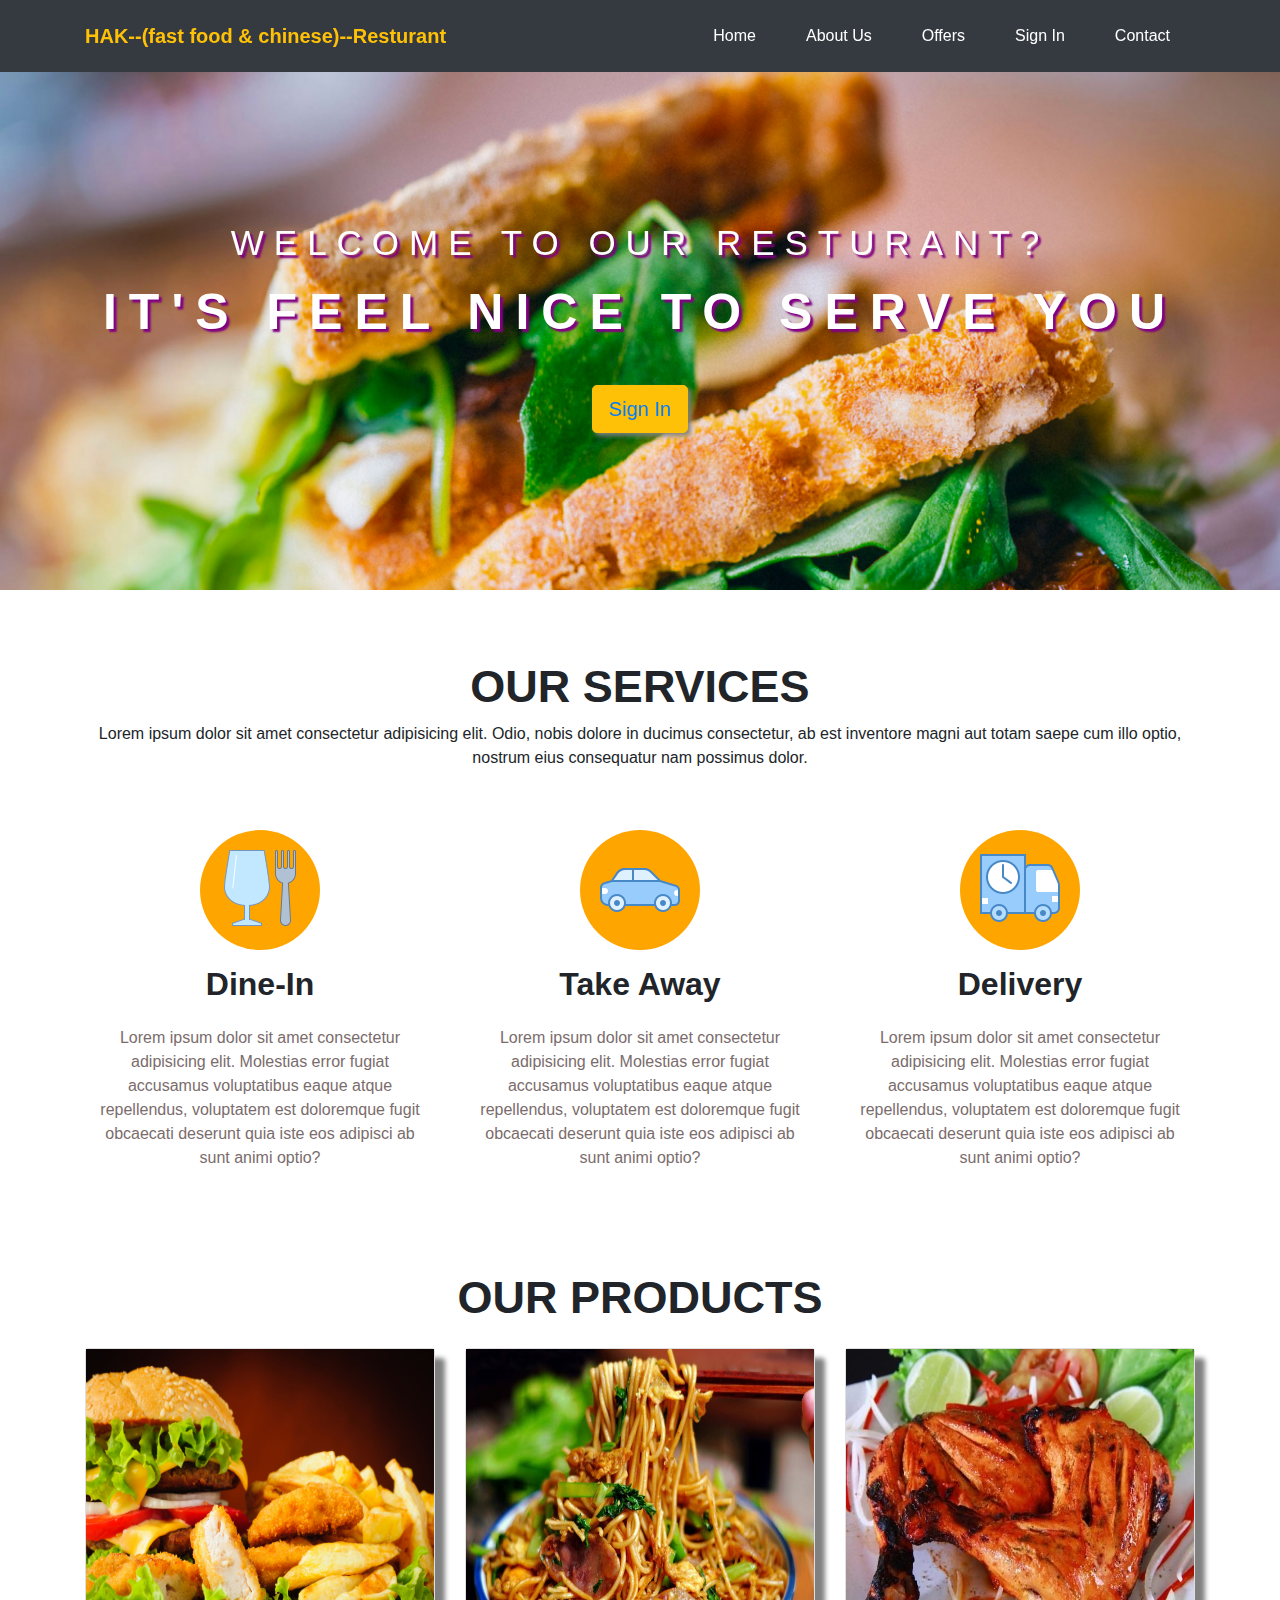
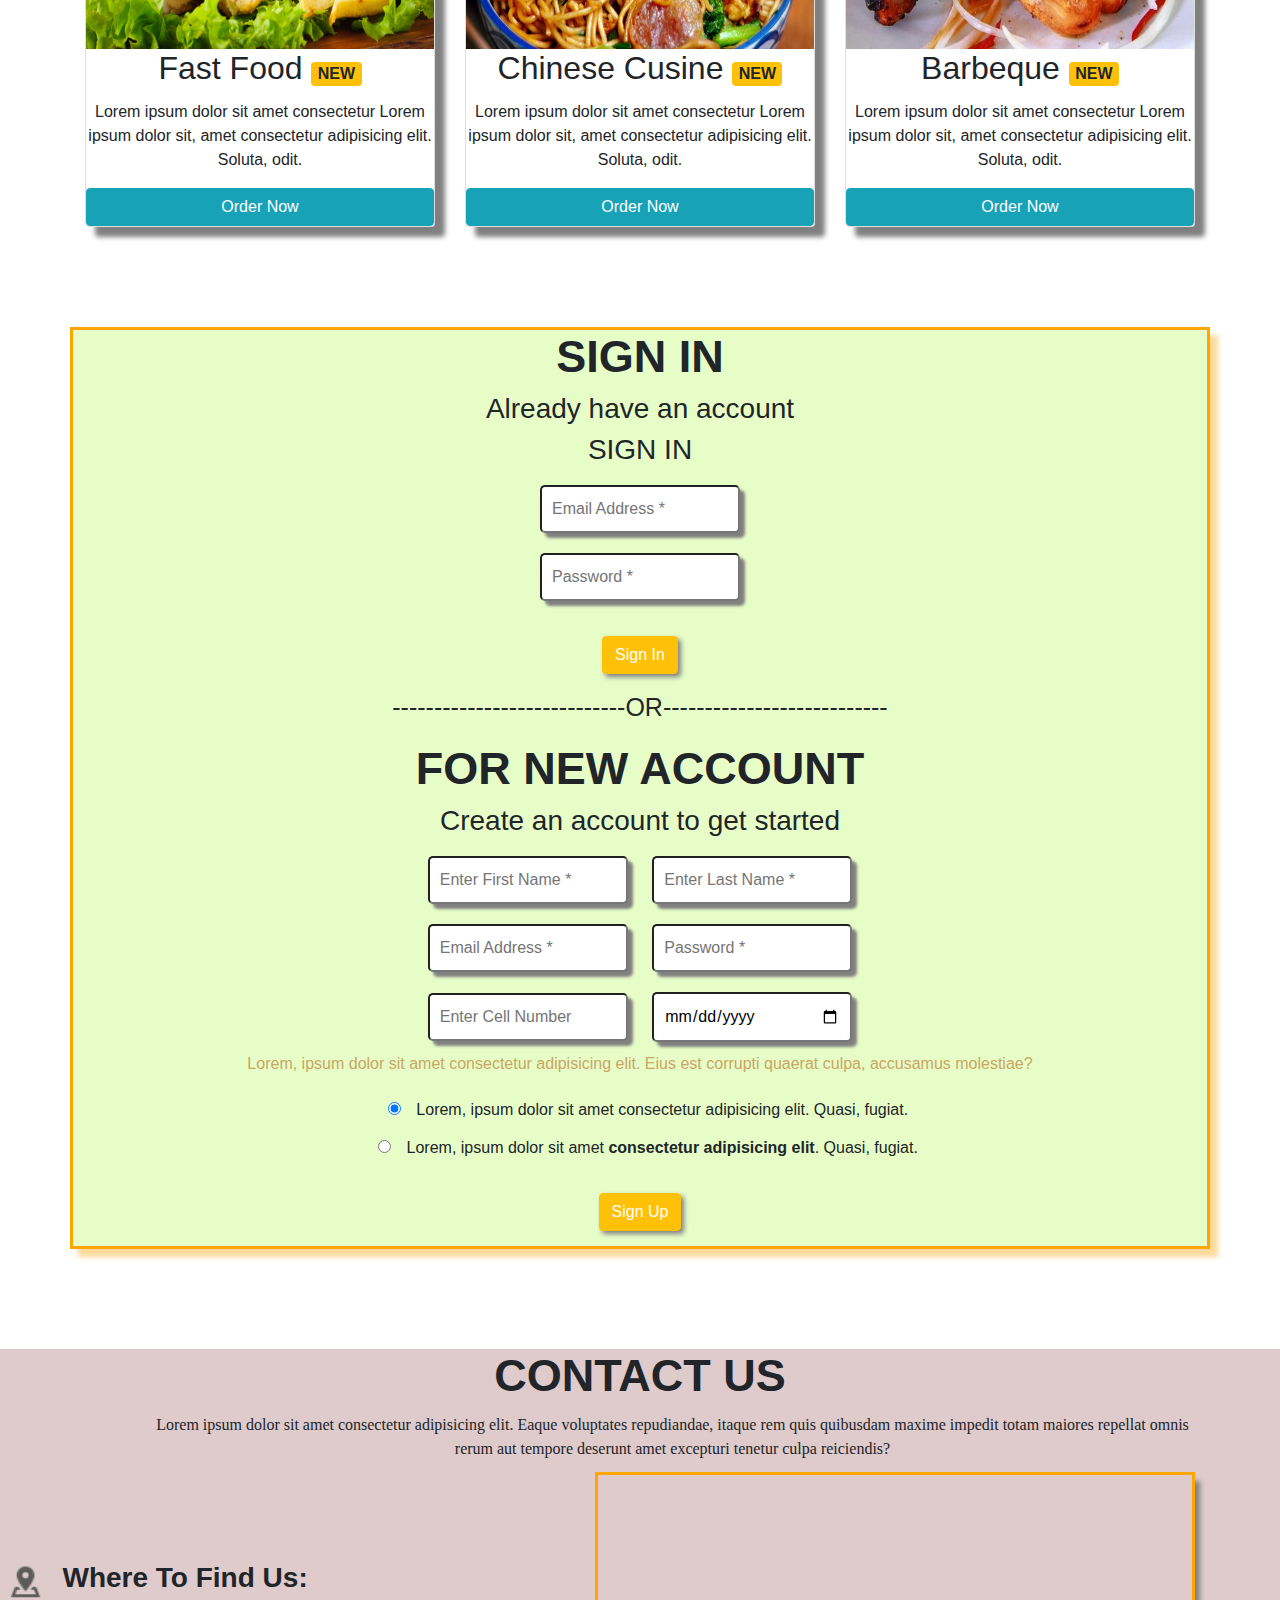
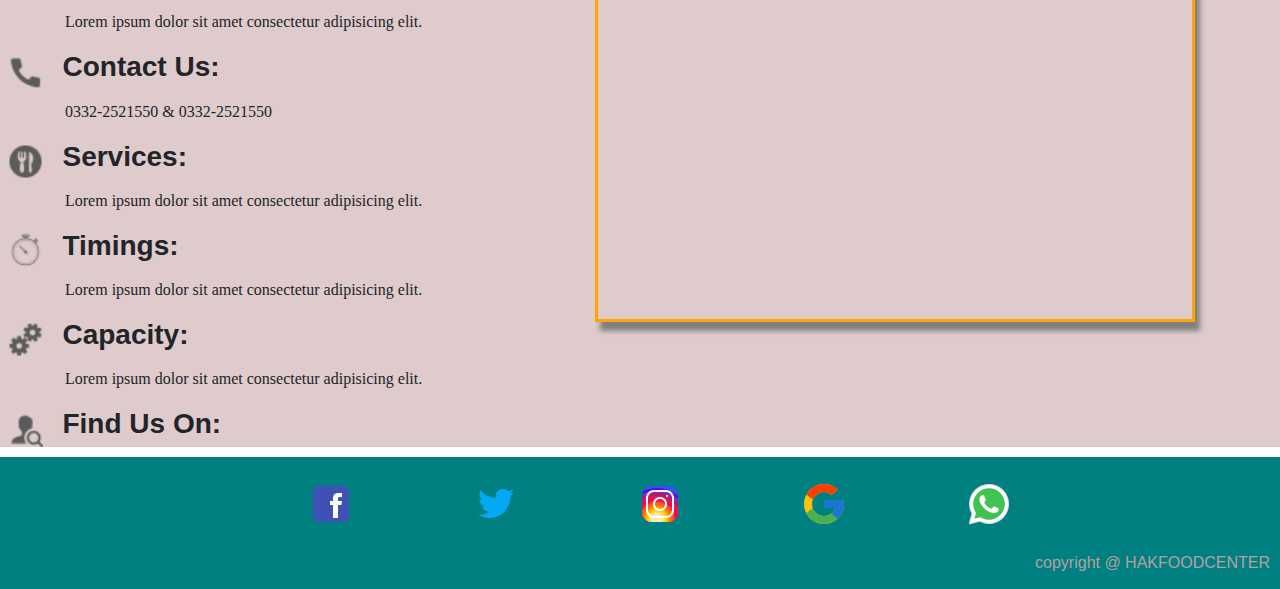
==== index.html @ 9097c430 "first commit" ====
<!DOCTYPE html>
<html lang="en">
<head>
    <meta charset="UTF-8">
    <meta name="viewport" content="width=device-width, initial-scale=1.0">
    <title>HAK! Fast Food and Chinese Resturant</title>
    <link rel="stylesheet" href="/css/index.css">
    <link rel="stylesheet" href="/css/bootstrap-4/bootstrap-4/css/bootstrap.min.css">
    <script src="/css/bootstrap-4/bootstrap-4/js/bootstrap.min.js"></script>
    <script src="https://ajax.googleapis.com/ajax/libs/jquery/3.4.1/jquery.min.js"></script>
    <meta name="viewport" content="width=device-width, initial-scale=1">
    <link rel="stylesheet" href="path/to/font-awesome/css/font-awesome.min.css">
</head>
<body>
    <div class="bgimg">
        <nav class="navbar navnav navbar-expand-md bg-dark navbar-dark navnav">
            <div class="container">
                
                <a href="index.html" class="navbar-brand font-weight-bold text-warning logo">HAK--(fast food & chinese)--Resturant</a>
                
                <button class="navbar-toggler" type="button" data-toggle="collapse" data-target="#collapsenavbar">
                    <span class="navbar-toggler-icon"> 
                    </span>
                </button>


                <div class="collapse navbar-collapse text-center" id="collapsenavbar">
                    <ul class="navbar-nav ml-auto">
                        <li class="nav-item">
                            <a href="index.html" class="nav-link text-white">Home</a>
                        </li>
                    
                        <li class="nav-item">
                            <a href="#Ourservices" class="nav-link text-white">About Us</a>
                        </li>
                    
                        <li class="nav-item">
                            <a href="#Ourproducts" class="nav-link text-white">Offers</a>
                        </li>
                    
                        <li class="nav-item">
                            <a href="#SignIn" class="nav-link text-white">Sign In</a>
                        </li>
                    
                        <li class="nav-item">
                            <a href="#Contactus" class="nav-link text-white">Contact</a>
                        </li>
                    </ul>

                </div>
            </div>
        </nav>

        <div class="container text-center textheader">
            <h2>Welcome to our Resturant?</h2>
            <h1>It's feel nice to serve you</h1>
            <button class="btn btn-warning text-white btn-lg btns"><a href="#SignIn"> Sign In</a></button>
        </div>
    </div>


    <section class="container ourservices text-center" id="Ourservices">
        <h1>Our Services</h1>
        <p>Lorem ipsum dolor sit amet consectetur adipisicing elit. Odio, nobis dolore in ducimus consectetur, ab est inventore magni aut totam saepe cum illo optio, nostrum eius consequatur nam possimus dolor.</p>
      
      
        <div class="row rowsetting">

            <div class="col-lg-4 col-m-4 col-sm-10 col-10 d-block m-auto">
                <div class="imgsetting d-block m-auto"> <img src="/icon/food_80px.png" alt=""> </div>
                <h2>Dine-In</h2>
                <p>Lorem ipsum dolor sit amet consectetur adipisicing elit. Molestias error fugiat accusamus voluptatibus eaque atque repellendus, voluptatem est doloremque fugit obcaecati deserunt quia iste eos adipisci ab sunt animi optio?</p>
            </div>

            <div class="col-lg-4 col-m-4 col-sm-10 col-10 d-block m-auto">
                <div class="imgsetting d-block m-auto"> <img src="/icon/sedan_80px.png" alt=""> </div>
                <h2>Take Away</h2>
                <p>Lorem ipsum dolor sit amet consectetur adipisicing elit. Molestias error fugiat accusamus voluptatibus eaque atque repellendus, voluptatem est doloremque fugit obcaecati deserunt quia iste eos adipisci ab sunt animi optio?</p>
            </div>

            <div class="col-lg-4 col-m-4 col-sm-10 col-10 d-block m-auto">
                <div class="imgsetting d-block m-auto"> <img src="/icon/deliver_food_80px.png" alt=""> </div>
                <h2>Delivery</h2>
                <p>Lorem ipsum dolor sit amet consectetur adipisicing elit. Molestias error fugiat accusamus voluptatibus eaque atque repellendus, voluptatem est doloremque fugit obcaecati deserunt quia iste eos adipisci ab sunt animi optio?</p>
            </div>

        </div>

    </section>
<!-- =========================Products=============================== -->
<section class="ourproducts text-center " id="Ourproducts">
    <div class="container">
        <h1>Our Products</h1>
        <!-- <p>Lorem ipsum dolor sit amet, consectetur adipisicing elit. Fugit, eveniet facere nesciunt architecto at officiis dolore similique minus deserunt quam autem expedita aperiam sequi perspiciatis veniam voluptate mollitia a dicta. Lorem ipsum dolor, sit amet consectetur adipisicing elit. Facere magni vero obcaecati ducimus voluptas, illo, omnis modi similique, numquam quo eaque est reprehenderit delectus ipsa minus cum ea enim? Necessitatibus!</p> -->
    
        <div class="row">
            <div class="col-lg-4 col-md-12 col-10 d-block m-auto">
                <div class="card cards">
                    <img src="/images/body.jpg" class="cardimg" alt="">
                    <h2 class="card-title">Fast Food <a href="" class="badge card-badge badge-warning">NEW</a> </h2>
                    <p class="card-text">Lorem ipsum dolor sit amet consectetur Lorem ipsum dolor sit, amet consectetur adipisicing elit. Soluta, odit. </p>
                    <button class="btn btn-info"> Order Now</button>
                </div>
            </div>
            <div class="col-lg-4 col-md-12 col-10 d-block m-auto">
                <div class="card cards">
                    <img src="/images/chinese.jpg" class="cardimg" alt="">
                    <h2 class="card-title">Chinese Cusine <a href="" class="badge card-badge badge-warning">NEW</a> </h2>
                    <p class="card-text">Lorem ipsum dolor sit amet consectetur Lorem ipsum dolor sit, amet consectetur adipisicing elit. Soluta, odit. </p>
                    <button class="btn btn-info"> Order Now</button>
                </div>
            </div>
            <div class="col-lg-4 col-md-12 col-10 d-block m-auto">
                <div class="card cards">
                    <img src="/images/barbq.jpg" class="cardimg" alt="">
                    <h2 class="card-title">Barbeque <a href="" class="badge card-badge badge-warning">NEW</a> </h2>
                    <p class="card-text">Lorem ipsum dolor sit amet consectetur Lorem ipsum dolor sit, amet consectetur adipisicing elit. Soluta, odit. </p>
                    <button class="btn btn-info"> Order Now</button>
                </div>
            </div>
        </div>
    </div>
</section>
<!-- ========================Sign in======================== -->
<section class="signin" id="SignIn">
    <div class="container text-center  forms">
        <h1>Sign In</h1>
        <h3>Already have an account </h3>
        <h3 class="sign signs">SIGN IN</h3>
        <input type="email" placeholder="Email Address *"> <br>
        <input type="password" placeholder="Password *"> <br>
        <button class="btn btns btn-warning">Sign In</button>
        <p class="or">----------------------------OR---------------------------</p>
        <h1> For New Account</h1>
        <h3>Create an account to get started</h3>
        <input type="text" placeholder="Enter First Name *"> 
        <input type="text" placeholder="Enter Last Name *"> <br>
        <input type="email" placeholder="Email Address *"> 
        <input type="password" placeholder="Password *"> <br>
        <input type="tel" placeholder="Enter Cell Number">
        <input type="date" placeholder="Enter Date of Birth"> <br>
        <p class="text" >Lorem, ipsum dolor sit amet consectetur adipisicing elit. Eius est corrupti quaerat culpa, accusamus molestiae?</p>

        <div class="form-checks ">
            <input type="radio" name="Lorem" id="radiobutton" checked>
            <label for="#radiobutton">Lorem, ipsum dolor sit amet consectetur adipisicing elit. Quasi, fugiat. </label><br>
            <input type="radio" name="Lorem" id="radiobutton" >
            <label for="#radiobutton">Lorem, ipsum dolor sit amet <b> consectetur adipisicing elit</b>. Quasi, fugiat. </label>
          </div>
        <button class="btn btns btn-warning">Sign Up</button>

    </div>
</section>

<!-- ================================ Contact Us =============================== -->

<section class="contactus" id="Contactus">
    <div class="container contact text-center">
        <h1>Contact Us</h1>
        <p>Lorem ipsum dolor sit amet consectetur adipisicing elit. Eaque voluptates repudiandae, itaque rem quis quibusdam maxime impedit totam maiores repellat omnis rerum aut tempore deserunt amet excepturi tenetur culpa reiciendis?</p>
    </div>
    <div class="contact">
        <img src="/icon/address_24px.png" alt="">        <h3>Where to find us:</h3>
        <p>Lorem ipsum dolor sit amet consectetur adipisicing elit. </p>
        <img src="/icon/phone_24px.png" alt="">        <h3>Contact us:</h3>
        <p>0332-2521550 & 0332-2521550 </p>
        <img src="/icon/meal_24px.png" alt="">        <h3>Services:</h3>
        <p>Lorem ipsum dolor sit amet consectetur adipisicing elit. </p>
        <img src="/icon/time_24px.png" alt="">        <h3>Timings:</h3>
        <p>Lorem ipsum dolor sit amet consectetur adipisicing elit. </p>
        <img src="/icon/services_24px.png" alt="">        <h3>Capacity:</h3>
        <p>Lorem ipsum dolor sit amet consectetur adipisicing elit. </p>
        <img src="/icon/find_user_male_24px.png" class="find" alt="">        <h3 class="find">Find us on:</h3>
        
    </div>
    <iframe src="https://www.google.com/maps/embed?pb=!1m18!1m12!1m3!1d3618.5467110541667!2d67.04914041412991!3d24.91343888402895!2m3!1f0!2f0!3f0!3m2!1i1024!2i768!4f13.1!3m3!1m2!1s0x3eb33f0947493aad%3A0x3961f69655fe4480!2sHAK%20COLLEGIATE!5e0!3m2!1sen!2s!4v1583098307066!5m2!1sen!2s" width="600" height="450" frameborder="10px" class="frame" style="border:solid orange;" allowfullscreen=""></iframe>
</section>
<footer class="footer">
        <ul class="text-center">
            <li><a href="#"><img src="/icon/facebook_old_48px.png" alt=""></a></li>
            <li><a href="#"><img src="/icon/twitter_48px.png" alt=""></a></li>
            <li><a href="#"><img src="/icon/instagram_48px.png" alt=""></a></li>
            <li><a href="#"><img src="/icon/google_48px.png" alt=""></a></li>
            <li><a href="#"><img src="/icon/whatsapp_48px.png" alt=""></a></li>
        </ul>
  <p>  copyright @ HAKFOODCENTER </p>

</footer>
</body>
</html>
---- css/index.css ----
.bgimg{
    background-image: url(../../../images/body.png);
    background-size: 100% 100%;
    background-attachment: fixed;
    width: 100%;
    height: 590px;
    backface-visibility: hidden;
 
}
#collapsenavbar li a{
    padding: 16px 25px;
}

#collapsenavbar li a:hover{
    padding: 10px 25px;
    margin: 5px 0;
    border-top: 1px solid white;
    border-bottom: 1px solid white;
}
.textheader{
    padding-top: 150px;
    box-sizing: border-box;
    text-shadow: 3px 3px 2px purple;
    letter-spacing: 10px;
 
}

.textheader h2 {
    font-size: 35px;
    text-transform: uppercase;
    color: white;
    }
.textheader h1{
    font-size: 50px;
    text-transform: uppercase;
    letter-spacing: 12px;
    color: white;
    padding: 10px;
    font-weight: 800;
}
.btns{
    margin-top: 25px;
    border: 2px solid orange ;
    box-shadow: 3px 3px 5px gray;
    color: white !important;
    text-transform: none;

}
.btns:hover{
    margin-top: 25px;
    border: 2px solid orange ;
    box-shadow: 3px 3px 5px gray;
    color: white !important;
    text-decoration: none !important;

}

/* ........................Our Services................... */
.ourservices{
    margin: 70px ;

}

.rowsetting{
    margin: 60px 0px;
}
.ourservices h1{
    text-transform: uppercase;
    font-size: 45px;
    font-weight: 700;
}
.rowsetting h2{
    font-weight: 600;
    padding-top: 15px;

}
.imgsetting{
    background-color: orange;
    width: 120px;
    height: 120px;
    border-radius: 50%;
    /* margin-top: 200px; */
}
.imgsetting img{
    margin-top: 18px;
}
.rowsetting p{
    padding: 15px;
    color: #7a6c6c;
}

/* =========================Products=============================== */

.ourproducts{
    margin: 30px ;

}

.ourproducts h1{
    font-size: 45px;
    font-weight: 700;
    text-transform: uppercase;
}
.cardimg{
    width: 100%;
    height: 300px;
}
.card-badge{
    font-size: medium!important;

    /* height: 20px; */
}
.card-badge:hover{
    color: white!important;
    background-color: gray!important;
}
.cards{
    box-shadow: 10px 10px 5px gray;
    margin-top: 15px;
}

/* ========================Sign In ============================ */
.signin{
    width: 100%;
    margin-top: 100px;
    margin-bottom: 80px;
}
.signin .container{
text-align: center;
background-color: rgb(231, 253, 199);
border:3px solid orange ;
box-shadow: 8px 8px 5px rgb(253, 218, 153);
padding: 0px 15px 15px 15px;
}

.signin h1{
    font-size: 45px;
    font-weight: 700;
    text-transform: uppercase;
}
.signin input {
    padding: 10px;
    margin: 10px;
    width: 200px;
    border-radius: 5px;
    box-shadow: 5px 5px 3px gray;
}
.signin p.or{
    margin-top: 15px;
    font-size: 25px;
}
.signin p.text{
    color: rgb(202, 166, 99);
}
.form-check{
    padding-left: 15px;
    margin-left: 150px;

}
.form-checks input{
    background-color: gray;
    box-shadow: none;
    padding-left: 150px;
    width: 15px;
    margin-left: 15px;
}

/* =================Contact Us======================= */
.contactus{
    background-color: rgb(223, 203, 203);
}

.contact{
    width: 100%;
    margin-top: 100px;
    margin-bottom: 10px;
    /* background-color: darkgray  ; */
}
.frame{
    position: absolute;
    box-shadow: 5px 9px 5px gray;
    top: 192rem;
    right: 85px;
    margin-bottom: 55px;
}


.contact h1{
    font-size: 45px;
    font-weight: 700;
    text-transform: uppercase;
}
.contact img{
    margin-left: 8px;
    width: 35px;
}
.contact h3{
    margin-top: 40px;
    display: inline;
    text-transform: capitalize;
    font-family: Arial, Helvetica, sans-serif;
    font-weight: bold;
    margin-left: 15px;
}
.contact p{
    margin-top: 10px;
    font-family: Georgia, 'Times New Roman', Times, serif;
    margin-left: 65px;
}

.footer li{
    list-style: none;
    width: 60px;
    height:  60px;
        display: inline-block;
        border: 2px solid teal;
        border-radius: 50px;
        /* box-shadow: 5px 5px 15px 5px rgb(9, 196, 196); */
        margin: 10px 50px;
        text-align: center;
        line-height: 50px;
    }
.footer li:hover{
    list-style: none;
    width: 70px;
    height:  70px;
        display: inline-block;
        border: 2px solid rgb(3, 99, 99);
        border-radius: 50px;
        box-shadow: 5px 5px 15px 5px rgb(9, 196, 196);
        margin: 5px 45px;
        text-align: center;
        line-height: 60px;
        transition: 0.3s;
    }

.footer{
    padding: 10px;
background-color: teal;
line-height: 000px;
color: rgb(182, 160, 160);
bottom: auto;
text-align: right;
}
.find{
    text-align: center;
    align-items: center;
    align-content: center;
}
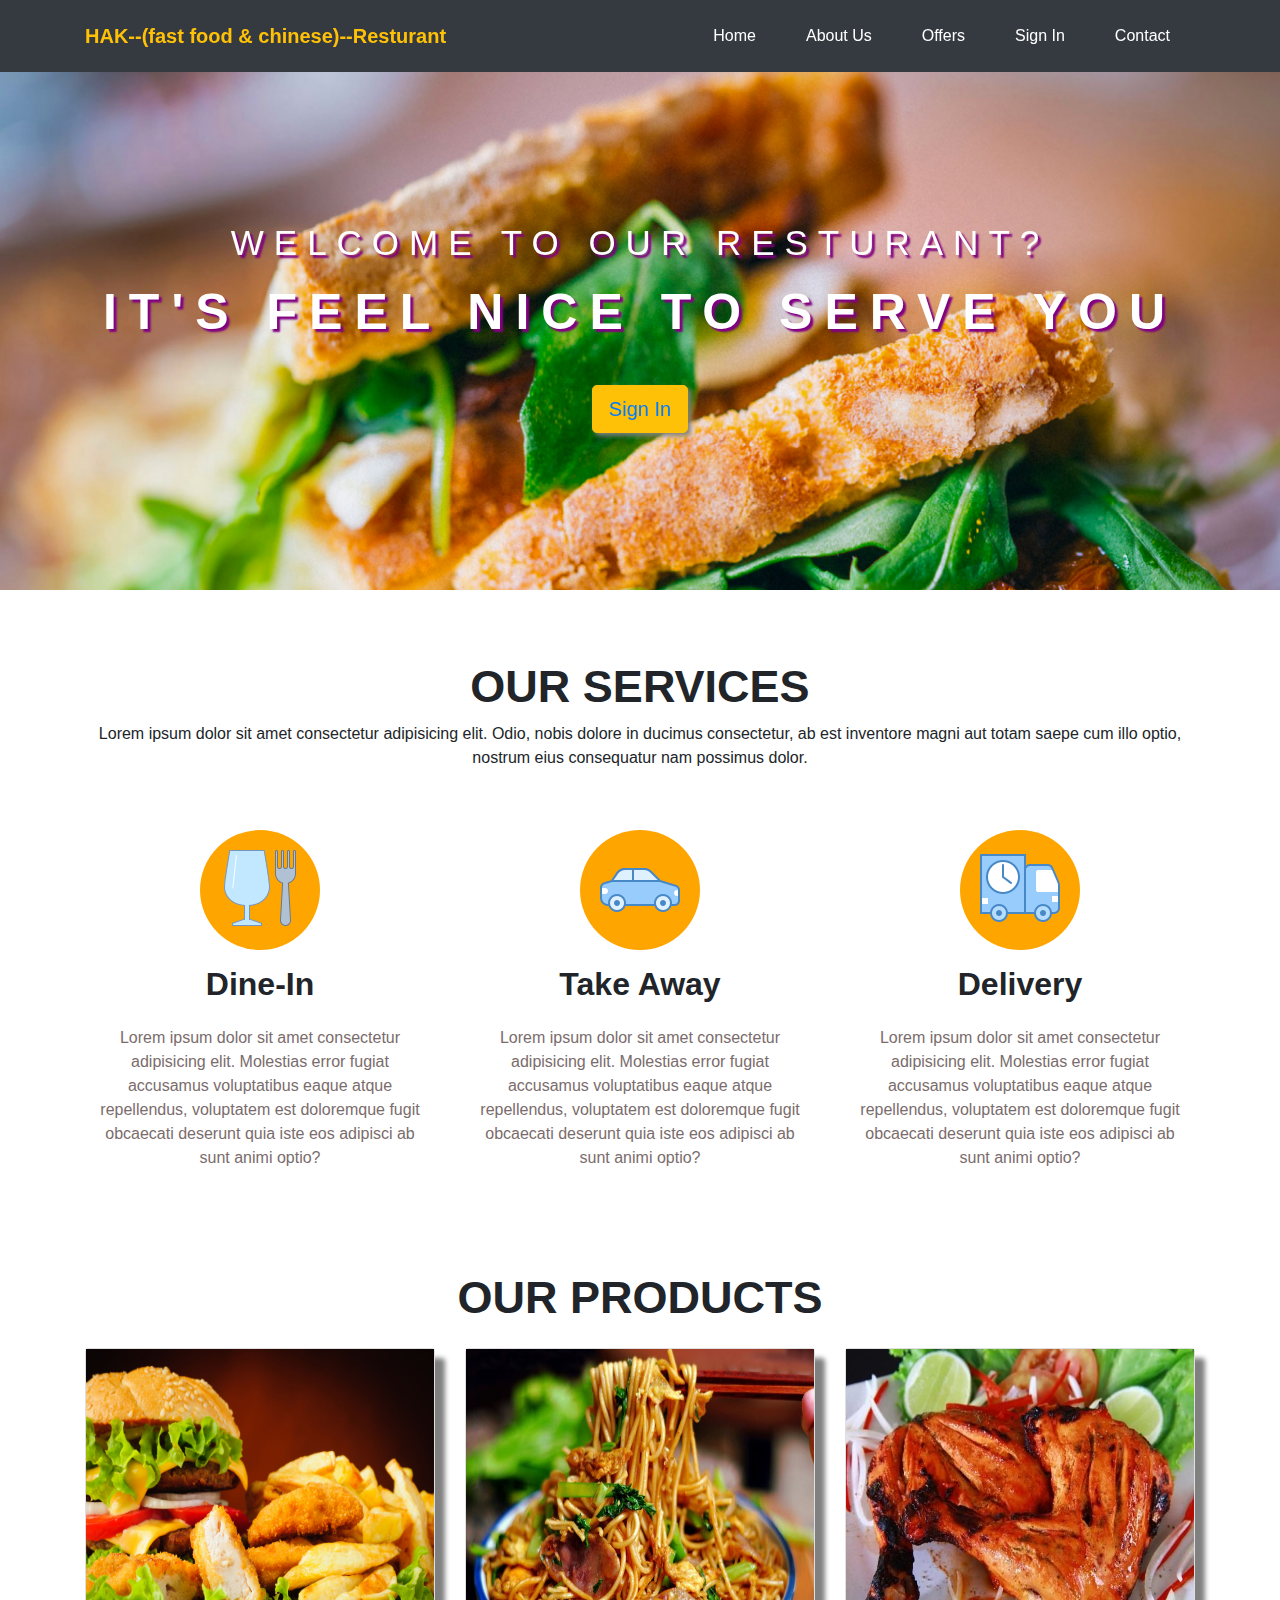
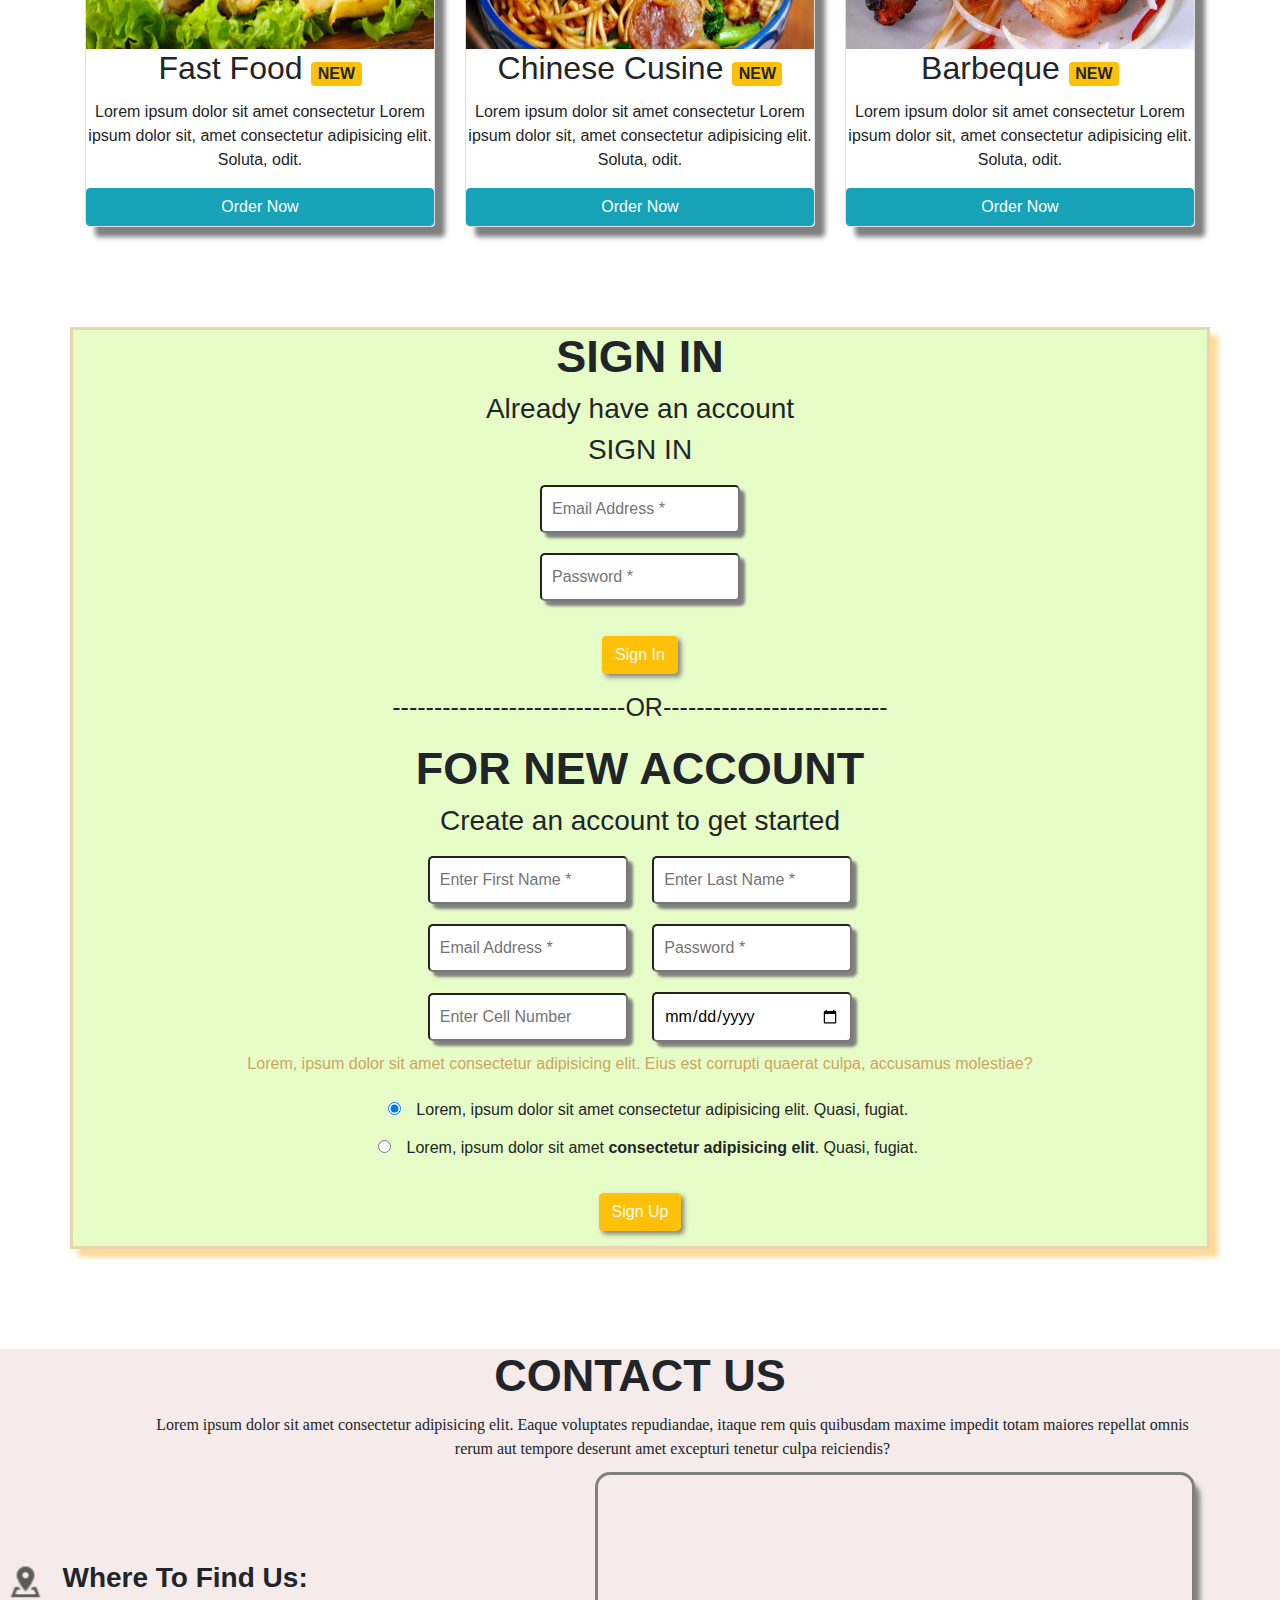
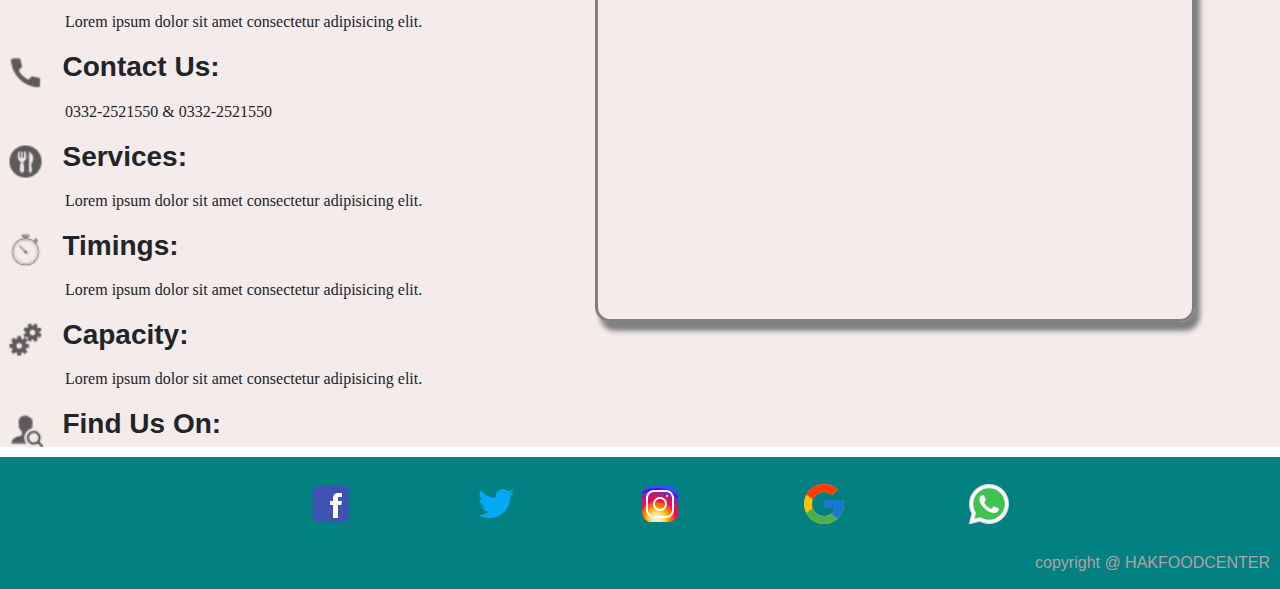
==== commit a0da2be3: "Changing in Style" ====
--- a/index.html
+++ b/index.html
@@ -173,7 +173,7 @@
         <img src="/icon/find_user_male_24px.png" class="find" alt="">        <h3 class="find">Find us on:</h3>
         
     </div>
-    <iframe src="https://www.google.com/maps/embed?pb=!1m18!1m12!1m3!1d3618.5467110541667!2d67.04914041412991!3d24.91343888402895!2m3!1f0!2f0!3f0!3m2!1i1024!2i768!4f13.1!3m3!1m2!1s0x3eb33f0947493aad%3A0x3961f69655fe4480!2sHAK%20COLLEGIATE!5e0!3m2!1sen!2s!4v1583098307066!5m2!1sen!2s" width="600" height="450" frameborder="10px" class="frame" style="border:solid orange;" allowfullscreen=""></iframe>
+    <iframe src="https://www.google.com/maps/embed?pb=!1m18!1m12!1m3!1d3618.5467110541667!2d67.04914041412991!3d24.91343888402895!2m3!1f0!2f0!3f0!3m2!1i1024!2i768!4f13.1!3m3!1m2!1s0x3eb33f0947493aad%3A0x3961f69655fe4480!2sHAK%20COLLEGIATE!5e0!3m2!1sen!2s!4v1583098307066!5m2!1sen!2s" width="600" height="450" frameborder="10px" class="frame" style="border:solid gray;" allowfullscreen=""></iframe>
 </section>
 <footer class="footer">
         <ul class="text-center">
--- a/css/index.css
+++ b/css/index.css
@@ -128,7 +128,7 @@
 .signin .container{
 text-align: center;
 background-color: rgb(231, 253, 199);
-border:3px solid orange ;
+border:3px solid rgb(235, 213, 173) ;
 box-shadow: 8px 8px 5px rgb(253, 218, 153);
 padding: 0px 15px 15px 15px;
 }
@@ -167,7 +167,7 @@
 
 /* =================Contact Us======================= */
 .contactus{
-    background-color: rgb(223, 203, 203);
+    background-color: rgb(245, 235, 235);
 }
 
 .contact{
@@ -182,6 +182,7 @@
     top: 192rem;
     right: 85px;
     margin-bottom: 55px;
+    border-radius: 15px;
 }
 
 
